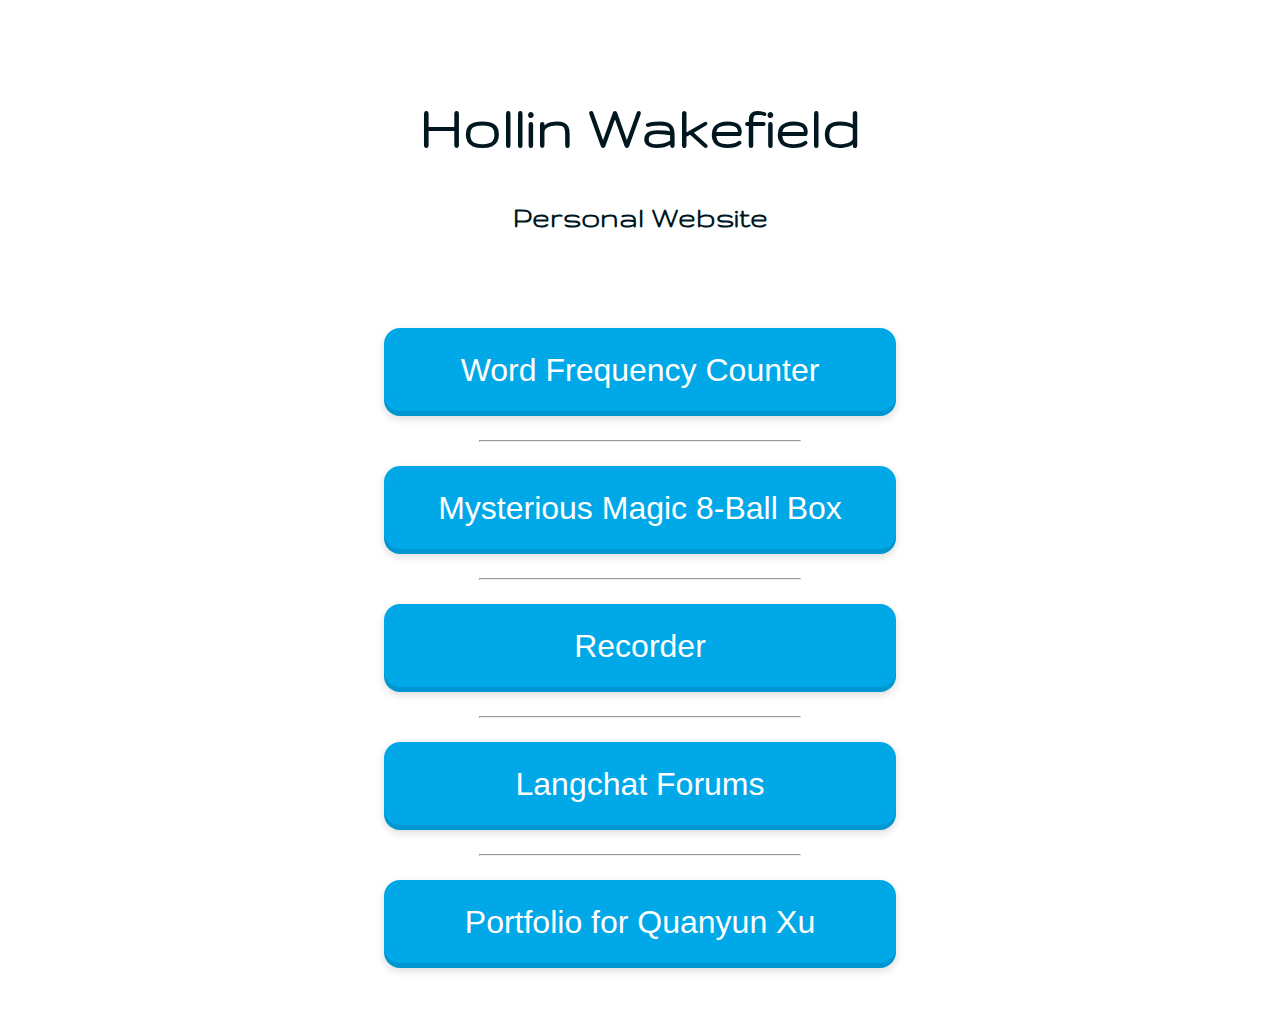
==== index.html @ da970693 "moved xiaoyun portfolio to separate git repo" ====
<!DOCTYPE html>

<html lang="en">

<head>

    <link rel="stylesheet" type="text/css" href="index.css">
    <script src="index.js"></script>
    <script src="app.js"></script>
    <link rel="preconnect" href="https://fonts.gstatic.com">
    <link href="https://fonts.googleapis.com/css2?family=Gruppo&display=swap" rel="stylesheet">
    <link rel="shortcut icon" type="image/x-icon" href="favicon.ico">

    <title>Hollin Wakefield</title>

</head>
<body>
    <h1>Hollin Wakefield</h1>
    <h3>Personal Website</h3>
    <a href="Frequency Counter/frequencycounter.html" class="button">Word Frequency Counter</a>
    <hr>
    <a href="Magic 8-Ball/magiceightball.html" class="button">Mysterious Magic 8-Ball Box</a>
    <hr>
    <a href="Recorder/recorder.html" class="button">Recorder</a>
    <hr>
    <a href="Langchat Forums/langchat.html" class="button">Langchat Forums</a>
    <hr>
    <a href="https://quanyunxu.com" class="button">Portfolio for Quanyun Xu</a>
</body>
</html>
---- index.css ----
/*
Color Palette:
White: #FFFFFF
Rich Black FOGRA: #00171F
Prussian Blue: #003459
CG Blue: #007EA7
Carolina Blue: #00A8E8
*/

body {
    margin: auto;
    text-align: center;
    font-size: 1.5rem;
    font-family: 'Arial';
    padding-bottom: 50px;
}

h1 {
    font-family: 'Gruppo';
    font-size: 4rem;
    color: #00171F;
    margin-top: 7.5%;
}

h3 {
    font-family: 'Gruppo';
    font-size: 2rem;
    margin-bottom: 6rem;
    color: #00171F;
}

hr {
    width: 25%;
    color: #00171F;
    margin-top: 1.5rem;
    margin-bottom: 1.5rem;
}

.button {
    margin: auto;
    background: #00A8E8!important;
    box-shadow: inset 0 -5px 0 0 rgba(0,0,0,.1), 0 3px 8px rgba(0,0,0,.14);
    color: white!important;
    border: none!important;
    font-size: 2rem;
    text-decoration: none;
    border-radius: 1rem;
    height: 4rem;
    width: 32rem;
    margin: auto;
    margin-left: auto;
    margin-right: auto;
    outline: none;
    display: block;
    cursor: pointer;
    padding-top: 1.5rem;
}

.button:hover {
    background-color: #003459!important
}

.button:active {
    background-color: #003459!important;
    border: 1px solid #003459;
    transform: translateY(4px);
    box-shadow: none;
}
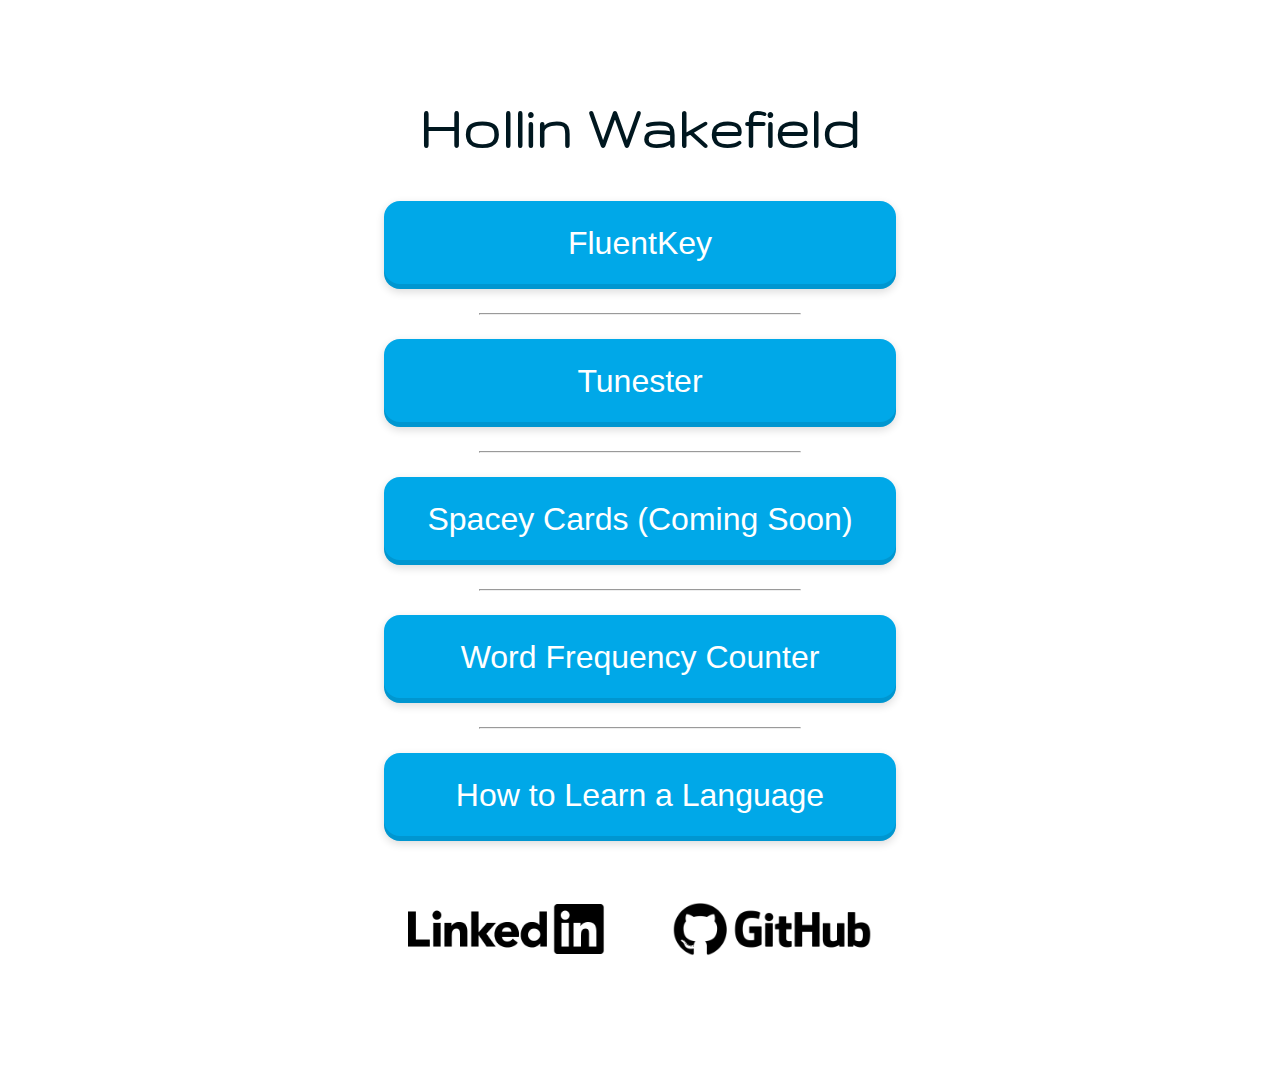
==== commit d33e5c74: "Updated links" ====
--- a/index.html
+++ b/index.html
@@ -16,15 +16,25 @@
 </head>
 <body>
     <h1>Hollin Wakefield</h1>
-    <h3>Personal Website</h3>
-    <a href="Frequency Counter/frequencycounter.html" class="button">Word Frequency Counter</a>
+    <a href="https://fluentkey.com/" class="button" target="_blank">FluentKey</a>
     <hr>
-    <a href="Magic 8-Ball/magiceightball.html" class="button">Mysterious Magic 8-Ball Box</a>
+    <a href="https://tunesterapp.com/" class="button" target="_blank">Tunester</a>
     <hr>
-    <a href="Recorder/recorder.html" class="button">Recorder</a>
+    <a href="#" class="button">Spacey Cards (Coming Soon)</a>
     <hr>
-    <a href="Langchat Forums/langchat.html" class="button">Langchat Forums</a>
+    <a href="Frequency Counter/frequencycounter.html" class="button" target="_blank" rel="noreferrer noopener">Word Frequency Counter</a>
     <hr>
-    <a href="https://quanyunxu.com" class="button">Portfolio for Quanyun Xu</a>
+    <a href="learn-a-language.pdf" class="button" download>How to Learn a Language</a>
+    <!-- <a href="Magic 8-Ball/magiceightball.html" class="button" target="_blank" rel="noreferrer noopener">Mysterious Magic 8-Ball Box</a>
+    <hr>
+    <a href="Recorder/recorder.html" class="button" target="_blank" rel="noreferrer noopener">Voice Recorder</a>
+    <hr>
+    <a href="Langchat Forums/langchat.html" class="button" target="_blank" rel="noreferrer noopener">Langchat Forums</a>
+    <hr>
+    <a href="https://quanyunxu.com" class="button" target="_blank" rel="noreferrer noopener">Portfolio for Quanyun Xu</a> -->
+    <div>
+        <a href="https://www.linkedin.com/in/hollinwakefield/" target="_blank"><img src="linkedin.png"></a>
+        <a href="https://github.com/hollinwakefield" target="_blank"><img src="github.png"></a>
+    </div>
 </body>
 </html>--- a/index.css
+++ b/index.css
@@ -22,6 +22,20 @@
     margin-top: 7.5%;
 }
 
+img {
+    display: flex;
+    justify-content: center;
+    align-items: center;
+    width: 200px;
+    margin: 2rem;
+}
+
+div {
+    display: flex;
+    justify-content: center;
+    align-items: center;
+}
+
 h3 {
     font-family: 'Gruppo';
     font-size: 2rem;
@@ -38,6 +52,9 @@
 
 .button {
     margin: auto;
+    display: block;
+    justify-content: center;
+    align-items: center;
     background: #00A8E8!important;
     box-shadow: inset 0 -5px 0 0 rgba(0,0,0,.1), 0 3px 8px rgba(0,0,0,.14);
     color: white!important;
@@ -47,11 +64,10 @@
     border-radius: 1rem;
     height: 4rem;
     width: 32rem;
-    margin: auto;
+    max-width:90%;
     margin-left: auto;
     margin-right: auto;
     outline: none;
-    display: block;
     cursor: pointer;
     padding-top: 1.5rem;
 }
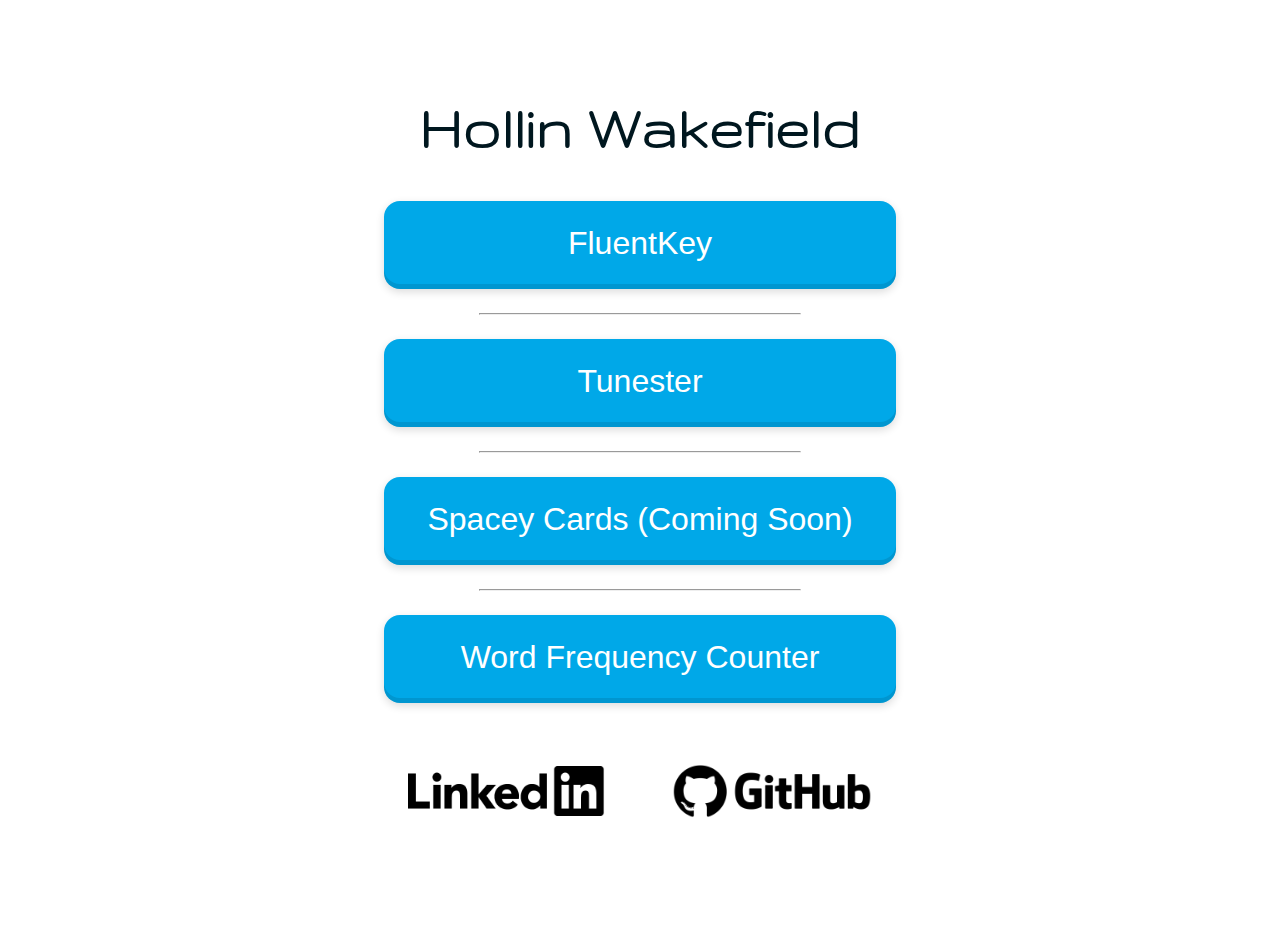
==== commit af68ce6d: "Adjusted visible projects" ====
--- a/index.html
+++ b/index.html
@@ -23,8 +23,8 @@
     <a href="#" class="button">Spacey Cards (Coming Soon)</a>
     <hr>
     <a href="Frequency Counter/frequencycounter.html" class="button" target="_blank" rel="noreferrer noopener">Word Frequency Counter</a>
-    <hr>
-    <a href="learn-a-language.pdf" class="button" download>How to Learn a Language</a>
+    <!-- <hr> -->
+    <!-- <a href="learn-a-language.pdf" class="button" download>How to Learn a Language</a> -->
     <!-- <a href="Magic 8-Ball/magiceightball.html" class="button" target="_blank" rel="noreferrer noopener">Mysterious Magic 8-Ball Box</a>
     <hr>
     <a href="Recorder/recorder.html" class="button" target="_blank" rel="noreferrer noopener">Voice Recorder</a>
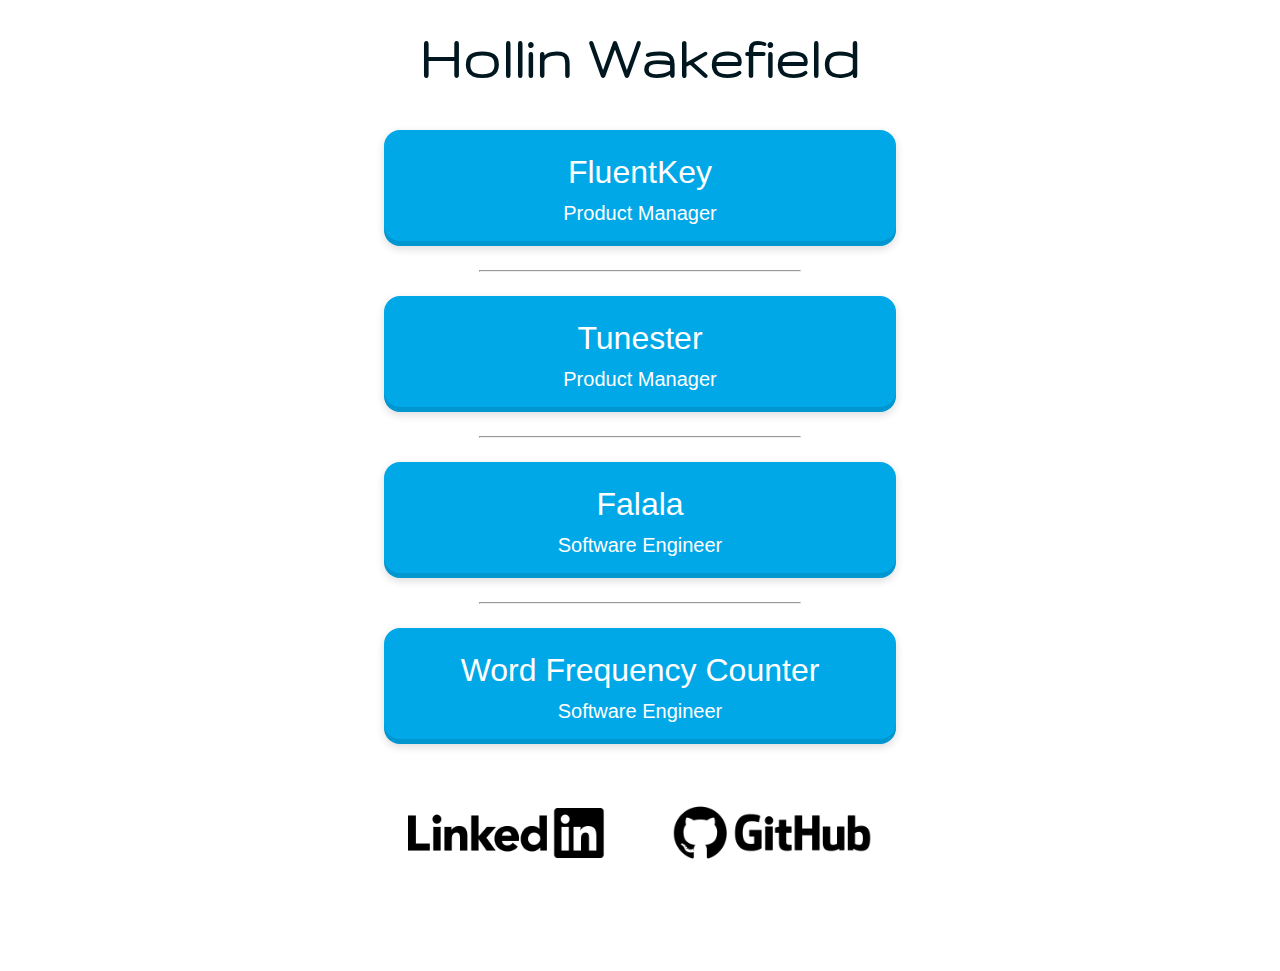
==== commit 98d1f50f: "Added roles to projects" ====
--- a/index.html
+++ b/index.html
@@ -16,13 +16,14 @@
 </head>
 <body>
     <h1>Hollin Wakefield</h1>
-    <a href="https://fluentkey.com/" class="button" target="_blank">FluentKey</a>
+    <a href="https://fluentkey.com/" class="button" target="_blank">FluentKey</br><span>Product Manager</span></a>
     <hr>
-    <a href="https://tunesterapp.com/" class="button" target="_blank">Tunester</a>
+    <a href="https://tunesterapp.com/" class="button" target="_blank">Tunester</br><span>Product Manager</span></a>
     <hr>
-    <a href="#" class="button">Spacey Cards (Coming Soon)</a>
+    <!-- <a href="#" class="button">Spacey Cards (Coming Soon)</a> -->
+    <a href="https://falala.app/" target="_blank" class="button">Falala</br><span>Software Engineer</span></a>
     <hr>
-    <a href="Frequency Counter/frequencycounter.html" class="button" target="_blank" rel="noreferrer noopener">Word Frequency Counter</a>
+    <a href="Frequency Counter/frequencycounter.html" class="button" target="_blank" rel="noreferrer noopener">Word Frequency Counter</br><span>Software Engineer</span></a>
     <!-- <hr> -->
     <!-- <a href="learn-a-language.pdf" class="button" download>How to Learn a Language</a> -->
     <!-- <a href="Magic 8-Ball/magiceightball.html" class="button" target="_blank" rel="noreferrer noopener">Mysterious Magic 8-Ball Box</a>
--- a/index.css
+++ b/index.css
@@ -8,77 +8,80 @@
 */
 
 body {
-    margin: auto;
-    text-align: center;
-    font-size: 1.5rem;
-    font-family: 'Arial';
-    padding-bottom: 50px;
+  margin: auto;
+  text-align: center;
+  font-size: 1.5rem;
+  font-family: "Arial";
+  padding-bottom: 50px;
 }
 
 h1 {
-    font-family: 'Gruppo';
-    font-size: 4rem;
-    color: #00171F;
-    margin-top: 7.5%;
+  font-family: "Gruppo";
+  font-size: 4rem;
+  color: #00171f;
+  margin-top: 2%;
 }
 
 img {
-    display: flex;
-    justify-content: center;
-    align-items: center;
-    width: 200px;
-    margin: 2rem;
+  display: flex;
+  justify-content: center;
+  align-items: center;
+  width: 200px;
+  margin: 2rem;
 }
 
 div {
-    display: flex;
-    justify-content: center;
-    align-items: center;
+  display: flex;
+  justify-content: center;
+  align-items: center;
 }
 
 h3 {
-    font-family: 'Gruppo';
-    font-size: 2rem;
-    margin-bottom: 6rem;
-    color: #00171F;
+  font-family: "Gruppo";
+  font-size: 2rem;
+  color: #00171f;
 }
 
 hr {
-    width: 25%;
-    color: #00171F;
-    margin-top: 1.5rem;
-    margin-bottom: 1.5rem;
+  width: 25%;
+  color: #00171f;
+  margin-top: 1.5rem;
+  margin-bottom: 1.5rem;
 }
 
 .button {
-    margin: auto;
-    display: block;
-    justify-content: center;
-    align-items: center;
-    background: #00A8E8!important;
-    box-shadow: inset 0 -5px 0 0 rgba(0,0,0,.1), 0 3px 8px rgba(0,0,0,.14);
-    color: white!important;
-    border: none!important;
-    font-size: 2rem;
-    text-decoration: none;
-    border-radius: 1rem;
-    height: 4rem;
-    width: 32rem;
-    max-width:90%;
-    margin-left: auto;
-    margin-right: auto;
-    outline: none;
-    cursor: pointer;
-    padding-top: 1.5rem;
+  margin: auto;
+  display: block;
+  justify-content: center;
+  align-items: center;
+  background: #00a8e8 !important;
+  box-shadow: inset 0 -5px 0 0 rgba(0, 0, 0, 0.1), 0 3px 8px rgba(0, 0, 0, 0.14);
+  color: white !important;
+  border: none !important;
+  font-size: 2rem;
+  text-decoration: none;
+  border-radius: 1rem;
+  height: 5.75rem;
+  width: 32rem;
+  max-width: 90%;
+  margin-left: auto;
+  margin-right: auto;
+  outline: none;
+  cursor: pointer;
+  padding-top: 1.5rem;
 }
 
 .button:hover {
-    background-color: #003459!important
+  background-color: #003459 !important;
 }
 
 .button:active {
-    background-color: #003459!important;
-    border: 1px solid #003459;
-    transform: translateY(4px);
-    box-shadow: none;
-}+  background-color: #003459 !important;
+  border: 1px solid #003459;
+  transform: translateY(4px);
+  box-shadow: none;
+}
+
+span {
+  font-size: 1.25rem;
+}
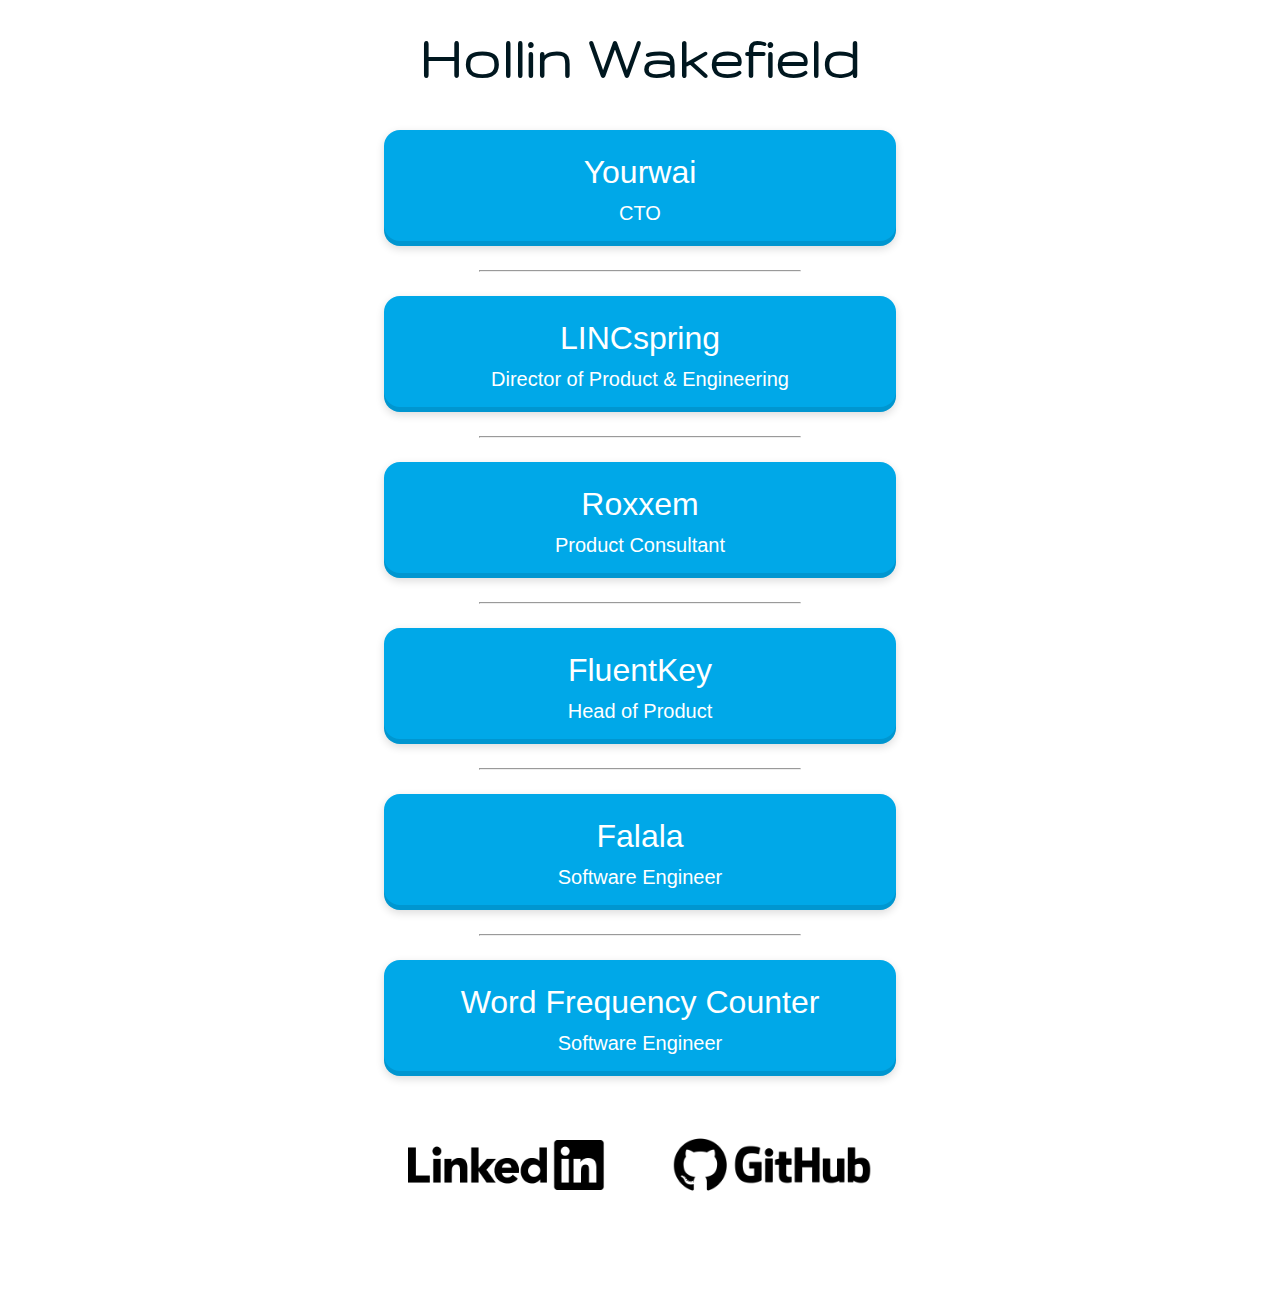
==== commit 75cd9291: "Update index.html" ====
--- a/index.html
+++ b/index.html
@@ -16,9 +16,13 @@
 </head>
 <body>
     <h1>Hollin Wakefield</h1>
-    <a href="https://fluentkey.com/" class="button" target="_blank">FluentKey</br><span>Product Manager</span></a>
+    <a href="https://yourwai.com/" class="button" target="_blank">Yourwai</br><span>CTO</span></a>
     <hr>
-    <a href="https://tunesterapp.com/" class="button" target="_blank">Tunester</br><span>Product Manager</span></a>
+    <a href="https://lincspring.com/" class="button" target="_blank">LINCspring</br><span>Director of Product & Engineering</span></a>
+    <hr>
+    <a href="https://tunesterapp.com/" class="button" target="_blank">Roxxem</br><span>Product Consultant</span></a>
+    <hr>
+    <a href="https://fluentkey.com/" class="button" target="_blank">FluentKey</br><span>Head of Product</span></a>
     <hr>
     <!-- <a href="#" class="button">Spacey Cards (Coming Soon)</a> -->
     <a href="https://falala.app/" target="_blank" class="button">Falala</br><span>Software Engineer</span></a>
@@ -38,4 +42,4 @@
         <a href="https://github.com/hollinwakefield" target="_blank"><img src="github.png"></a>
     </div>
 </body>
-</html>+</html>
